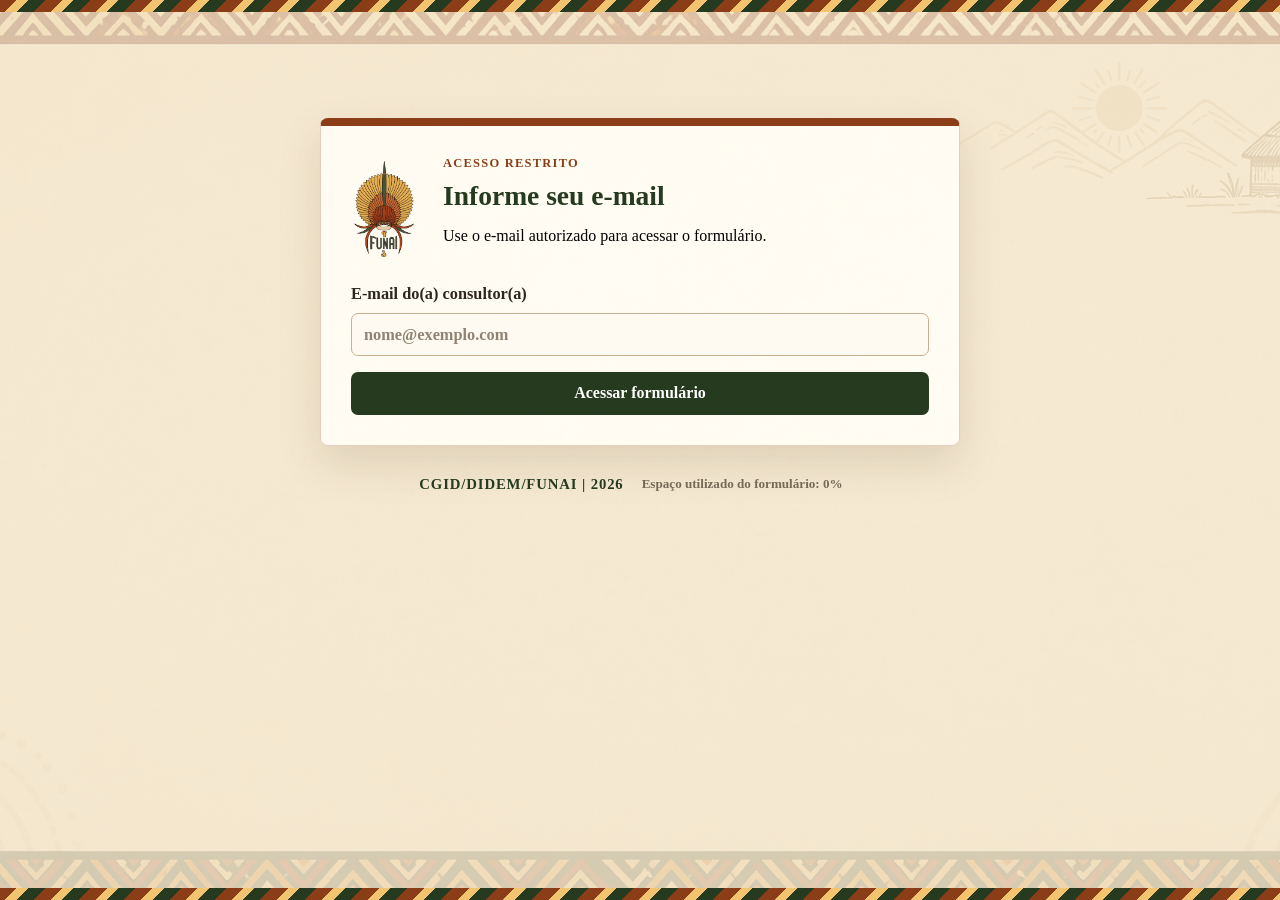
==== index.html @ 554ae9bb "correcao no campo id para colocar só numero" ====
<!doctype html>
<html lang="pt-BR">
  <head>
    <meta charset="utf-8">
    <meta name="viewport" content="width=device-width, initial-scale=1">
    <title>Formulário FUNAI</title>
    <link rel="stylesheet" href="css/styles.css?v=20260520-02">
  </head>
  <body>
    <main id="appRoot" class="app-shell" aria-live="polite"></main>
    <footer class="app-footer">
      <span>CGID/DIDEM/FUNAI | 2026</span>
      <span id="formSizeMeter" class="form-size-meter" aria-live="polite">Espa&ccedil;o utilizado do formul&aacute;rio: 0%</span>
      <span id="autosaveStatus" class="autosave-status" aria-live="polite"></span>
    </footer>

    <script src="js/config.js?v=20260520-02"></script>
    <script src="js/script.js?v=20260520-02"></script>
  </body>
</html>
---- css/styles.css ----
@import url("./partials/00-base.css?v=20260520-02");
@import url("./partials/10-access-dashboard.css?v=20260520-02");
@import url("./partials/20-form-layout.css?v=20260520-02");
@import url("./partials/30-controls.css?v=20260520-02");
@import url("./partials/40-tables.css?v=20260520-02");
@import url("./partials/50-form-sections.css?v=20260520-02");
@import url("./partials/60-components-actions.css?v=20260520-02");
@import url("./partials/70-responsive.css?v=20260520-02");
@import url("./partials/80-print.css?v=20260520-02");
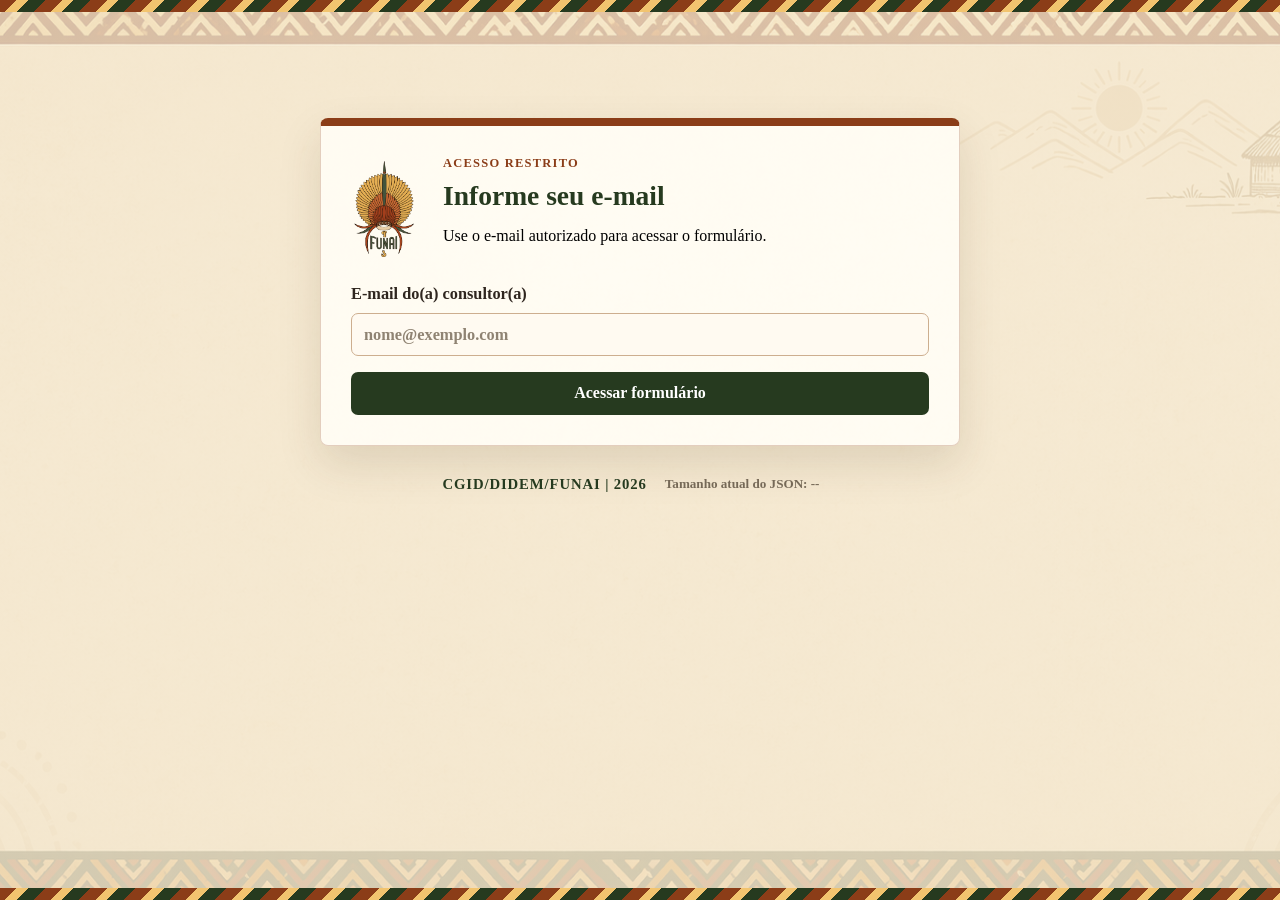
==== commit e3266502: "correcao no caracteres sem ficar vermeelho" ====
--- a/index.html
+++ b/index.html
@@ -4,17 +4,17 @@
     <meta charset="utf-8">
     <meta name="viewport" content="width=device-width, initial-scale=1">
     <title>Formulário FUNAI</title>
-    <link rel="stylesheet" href="css/styles.css?v=20260520-02">
+    <link rel="stylesheet" href="css/styles.css?v=20260804-01">
   </head>
   <body>
     <main id="appRoot" class="app-shell" aria-live="polite"></main>
     <footer class="app-footer">
       <span>CGID/DIDEM/FUNAI | 2026</span>
-      <span id="formSizeMeter" class="form-size-meter" aria-live="polite">Espa&ccedil;o utilizado do formul&aacute;rio: 0%</span>
+      <span id="formSizeMeter" class="form-size-meter" aria-live="polite">Tamanho atual do JSON: --</span>
       <span id="autosaveStatus" class="autosave-status" aria-live="polite"></span>
     </footer>
 
-    <script src="js/config.js?v=20260520-02"></script>
-    <script src="js/script.js?v=20260520-02"></script>
+    <script src="js/config.js?v=20260602-01"></script>
+    <script src="js/script.js?v=20260804-01"></script>
   </body>
 </html>
--- a/css/styles.css
+++ b/css/styles.css
@@ -1,9 +1,9 @@
-@import url("./partials/00-base.css?v=20260520-02");
-@import url("./partials/10-access-dashboard.css?v=20260520-02");
-@import url("./partials/20-form-layout.css?v=20260520-02");
-@import url("./partials/30-controls.css?v=20260520-02");
-@import url("./partials/40-tables.css?v=20260520-02");
-@import url("./partials/50-form-sections.css?v=20260520-02");
-@import url("./partials/60-components-actions.css?v=20260520-02");
-@import url("./partials/70-responsive.css?v=20260520-02");
-@import url("./partials/80-print.css?v=20260520-02");
+@import url("./partials/00-base.css?v=20260804-01");
+@import url("./partials/10-access-dashboard.css?v=20260623-04");
+@import url("./partials/20-form-layout.css?v=20260520-03");
+@import url("./partials/30-controls.css?v=20260804-01");
+@import url("./partials/40-tables.css?v=20260520-03");
+@import url("./partials/50-form-sections.css?v=20260520-03");
+@import url("./partials/60-components-actions.css?v=20260520-03");
+@import url("./partials/70-responsive.css?v=20260520-03");
+@import url("./partials/80-print.css?v=20260731-01");
